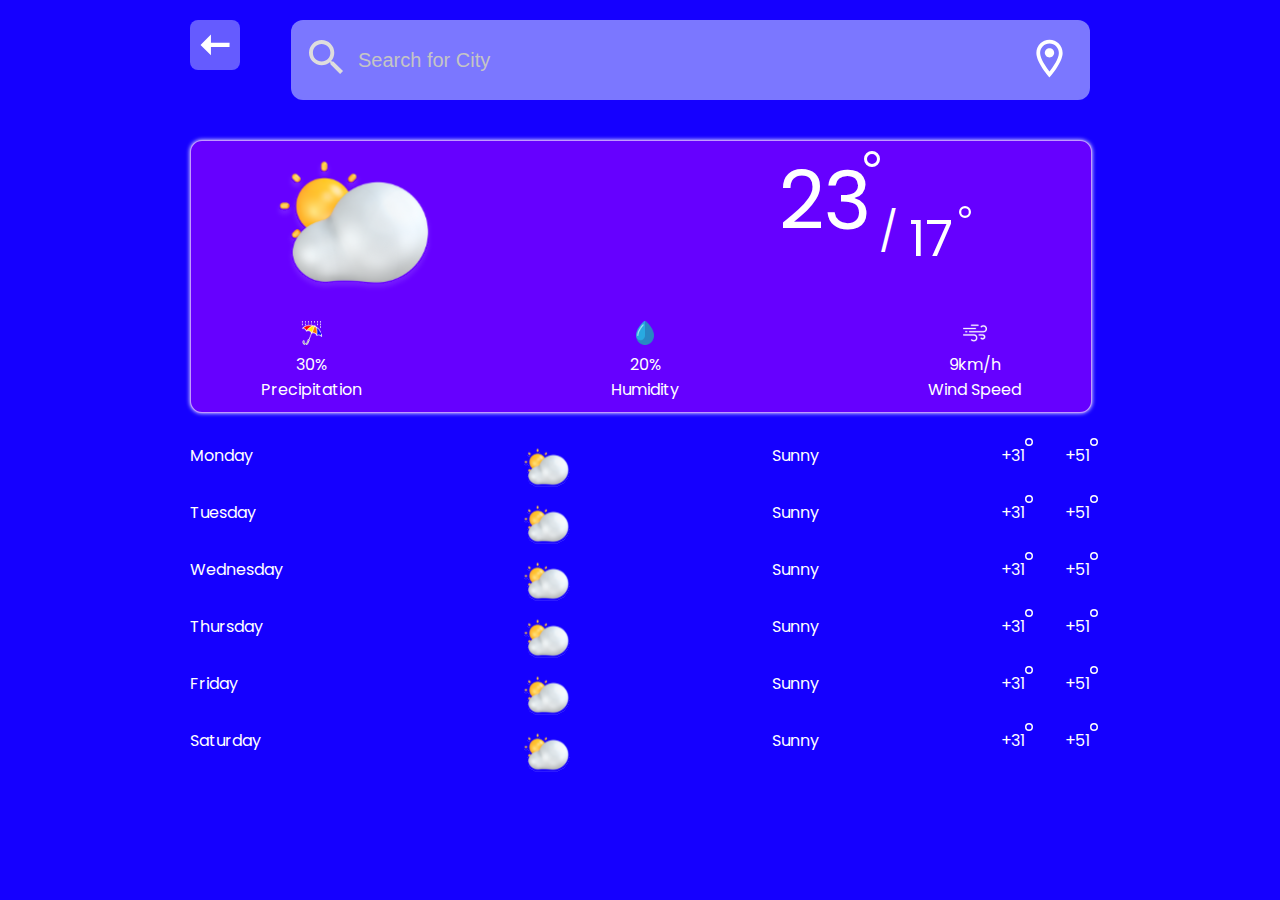
==== rezultat.html @ 94fcc230 "my first commit" ====
<!DOCTYPE html>
<html lang="en">
<head>
    <meta charset="UTF-8">
    <meta http-equiv="X-UA-Compatible" content="IE=edge">
    <meta name="viewport" content="width=device-width, initial-scale=1.0">
    <title>Document</title>
    <link rel="stylesheet" href="rezultat.css">
    <link rel="stylesheet" href="rezultatResponsive.css">
</head>
<body>
    <div class="wrapper-container">
        <div class="wrapper">
            <div class="header-container">

                <a href="search.html">
                    <div class="header-menu">
                        <img src="assets/arrow-left-thin.svg" alt="" class="menu-bar">
                    </div>
                </a>

                <div class="search-input-container">
                  <div class="search-icon">
                      <img class="s-icon" src="assets/Vector.svg" alt="">
                  </div>
  
                  <input placeholder="Search for City" class="search-input" type="text">
                  
                  <div class="gps">
                      <img class="gps-icon" src="assets/Location on.svg" alt="">
                  </div>
              </div>

                

            </div>

            <div class="toliq-malumot-container">
                <div class="icon-search-container">
                    <img src="assets/weatherConditions/cloudy-weather.svg" alt="" class="icon-img">
                    <div class="gradus-toliq">

                        <div class="max-temp">
                            23
                        </div>
                        <img class="ellipse1" src="assets/Ellipse 1.svg" alt="">

                        <div class="slesh">/</div>

                        <div class="min-temp">
                            17
                        </div>
                        <img class="ellipse2" src="assets/Ellipse 1.svg" alt="">
                    </div>
                </div>

                <div class="toliq-malumot">
                  <div class="zonik">
                    <div class="zontik-icon icon-animation">
                      <img src="assets/insurance 1.svg" alt="" />
                    </div>
                    <div class="zontik-text bosim">
                      30% <br />
                      Precipitation
                    </div>
                  </div>
      
                  <div class="zonik">
                    <div class="zontik-icon icon-animation2">
                      <img src="assets/insurance 1 (1).svg" alt="" />
                    </div>
                    <div class="zontik-text namlik">
                      20% <br />
                      Humidity
                    </div>
                  </div>
      
                  <div class="zonik p-none">
                    <div class="zontik-icon icon-animation3">
                      <img src="assets/insurance 1 (2).svg" alt="" />
                    </div>
                    <div class="zontik-text tezlik">
                      9km/h <br />
                      Wind Speed
                    </div>
                  </div>
                </div>
              </div>

              <div class="days-container">
                
                <div class="mon-con">

                  <div class="day-name">
                    Monday
                  </div>
                  
                  <div class="uch">

                    <div class="day-icon">
                      <img src="assets/weatherConditions/cloudy-weather.svg" alt="" class="d-icon">
                    </div>
  
                    <div class="day-desc">
                      Sunny
                    </div>
                  </div>

                  <div class="grd"> 
                    <div class="min-con">
                      <div class="day-temp-min">
                        +31
                      </div>
    
                      <img src="assets/Ellipse 1.svg" alt="" class="temp-el">
                    </div>
  
                    <div class="max-con">
                      <div class="day-temp-max">
                        +51
                      </div>
    
                      <img src="assets/Ellipse 1.svg" alt="" class="temp-ell">
                    </div>
                  </div>

                </div>

                <div class="mon-con">

                  <div class="day-name">
                    Tuesday
                  </div>

                  <div class="uch">
                    
                    <div class="day-icon">
                      <img src="assets/weatherConditions/cloudy-weather.svg" alt="" class="d-icon">
                    </div>
  
                    <div class="day-desc">
                      Sunny
                    </div>
                  </div>

                  <div class="grd"> 
                    <div class="min-con">
                      <div class="day-temp-min">
                        +31
                      </div>
    
                      <img src="assets/Ellipse 1.svg" alt="" class="temp-el">
                    </div>
  
                    <div class="max-con">
                      <div class="day-temp-max">
                        +51
                      </div>
    
                      <img src="assets/Ellipse 1.svg" alt="" class="temp-ell">
                    </div>
                  </div>

                </div>

                <div class="mon-con">

                  <div class="day-name">
                    Wednesday
                  </div>

                  <div class="uch">
  
                    <div class="day-icon">
                      <img src="assets/weatherConditions/cloudy-weather.svg" alt="" class="d-icon">
                    </div>
  
                    <div class="day-desc">
                      Sunny
                    </div>
                  </div>

                  <div class="grd"> 
                    <div class="min-con">
                      <div class="day-temp-min">
                        +31
                      </div>
    
                      <img src="assets/Ellipse 1.svg" alt="" class="temp-el">
                    </div>
  
                    <div class="max-con">
                      <div class="day-temp-max">
                        +51
                      </div>
    
                      <img src="assets/Ellipse 1.svg" alt="" class="temp-ell">
                    </div>
                  </div>

                </div>

                <div class="mon-con">

                  <div class="day-name">
                    Thursday
                  </div>

                  <div class="uch">
                    
                    <div class="day-icon">
                      <img src="assets/weatherConditions/cloudy-weather.svg" alt="" class="d-icon">
                    </div>
  
                    <div class="day-desc">
                      Sunny
                    </div>
                  </div>

                  <div class="grd"> 
                    <div class="min-con">
                      <div class="day-temp-min">
                        +31
                      </div>
    
                      <img src="assets/Ellipse 1.svg" alt="" class="temp-el">
                    </div>
  
                    <div class="max-con">
                      <div class="day-temp-max">
                        +51
                      </div>
    
                      <img src="assets/Ellipse 1.svg" alt="" class="temp-ell">
                    </div>
                  </div>

                </div>

                <div class="mon-con">

                  <div class="day-name">
                    Friday
                  </div>

                  <div class="uch">
  
                    <div class="day-icon">
                      <img src="assets/weatherConditions/cloudy-weather.svg" alt="" class="d-icon">
                    </div>
  
                    <div class="day-desc">
                      Sunny
                    </div>
                  </div>

                  <div class="grd"> 
                    <div class="min-con">
                      <div class="day-temp-min">
                        +31
                      </div>
    
                      <img src="assets/Ellipse 1.svg" alt="" class="temp-el">
                    </div>
  
                    <div class="max-con">
                      <div class="day-temp-max">
                        +51
                      </div>
    
                      <img src="assets/Ellipse 1.svg" alt="" class="temp-ell">
                    </div>
                  </div>

                </div>

                <div class="mon-con">

                  <div class="day-name">
                    Saturday
                  </div>

                  <div class="uch">
                    
                    <div class="day-icon">
                      <img src="assets/weatherConditions/cloudy-weather.svg" alt="" class="d-icon">
                    </div>
  
                    <div class="day-desc">
                      Sunny
                    </div>
                  </div>

                 <div class="grd"> 
                  <div class="min-con">
                    <div class="day-temp-min">
                      +31
                    </div>
  
                    <img src="assets/Ellipse 1.svg" alt="" class="temp-el">
                  </div>

                  <div class="max-con">
                    <div class="day-temp-max">
                      +51
                    </div>
  
                    <img src="assets/Ellipse 1.svg" alt="" class="temp-ell">
                  </div>
                </div>
              </div>

              </div>

        </div>
    </div>
</body>
</html>
---- rezultat.css ----
@import url('https://fonts.googleapis.com/css2?family=Lobster+Two:ital,wght@0,700;1,400&family=Poppins:wght@600&family=Righteous&display=swap');

body{
    margin: 0;
    padding: 0;
    background-color: rgb(21, 0, 255);
    font-family: 'Poppins', sans-serif;
}

.wrapper-container{
    display: flex;
    justify-content: center;
}

.wrapper{
    width: 900px;
}

.header-container{
    display: flex;
    justify-content: space-between;
    margin-top: 20px;
}

.logo{
    font-size: 25px;
    color: white;
}

.header-menu{
    transition: .5s;
    background-color: rgba(240, 248, 255, 0.367);
    width: 50px;
    height: 50px;
    border-radius: 8px;
}

.header-menu:hover{
    transform: scale(1.1);
    border: 2px solid white;
    background-color: rgba(240, 248, 255, 0.515);
    box-shadow: 0 0 4px white;
}

.menu-bar{
    width: 50px;
    height: 50px;
}

.header-restart{
    transition: .5s;
}

.header-restart:hover{
    transform: rotate(90deg);
}


.search-input-container{
    display: flex;
    background-color: rgba(240, 255, 255, 0.467);
    border-radius: 12px;
    justify-content: space-between;
    border: 2px solid rgba(255, 255, 255, 0);
}

.search-input-container:hover{
    border: 2px solid white;
}

input::placeholder{
    color: rgb(197, 197, 197);
}

.s-icon{
    width: 35px;
    height: 35px;
}

.search-icon{
    padding: 18px 10px 12px 16px;
    transition: .5s;
}

.search-icon:hover{
    transform: rotate(90deg);
}


.search-input{
    width: 650px;
    background-color: rgba(240, 255, 255, 0);
    border: 2px solid rgba(255, 255, 255, 0);
    border-radius: 12px;
    font-size: 20px;
    color: white;
}

.search-input:focus{
    outline: none;
    color: white;
}

.gps{
    padding: 14px 16px 10px 15px;
    animation: animation 3s infinite linear alternate;
}

@keyframes animation {
    100%{
        transform: rotateY(360deg);
    }
}

.gps-icon{
    width: 45px;
    height: 45px;
}

.toliq-malumot-container{
    width: 100%;
    margin-top: 40px;
    border: 1px solid rgba(255, 255, 255, 0.597);
    box-shadow: 0 0 4px white;
    background-color: rgb(102, 0, 255);
    border-radius: 12px;
    transition: .5s;
}

.toliq-malumot-container:hover{
    transform: scale(1.1);
    border: 1px solid rgb(255, 255, 255);
}

.toliq-malumot{
    display: flex;
    justify-content: space-between;
    text-align: center;
    color: white;
}

.icon-img{
    width: 170px;
    height: 170px;
}   

.icon-search-container{
    width: 600px;
    margin-left: 80px;
    display: flex;
    justify-content: space-between;
}

.gradus-toliq{
    display: flex;
    position: relative;
}

.max-temp{
    font-size: 80px;
    color: white;
}

.slesh{
    font-size: 40px;
    color: white;
    position: absolute;
    top: 60px;
    left: 100px;
}

.min-temp{
    font-size: 50px;
    color: white;
    position: absolute;
    top: 60px;
    left: 130px;
}

.ellipse1{
    position: absolute;
    left: 85px;
    top: 10px;
}

.ellipse2{
    width: 12px;
    position: absolute;
    left: 180px;
    top: 65px;
}

.zonik{
    padding: 10px 70px;
}

.icon-animation{
    animation: animation 3s infinite linear alternate;
}

@keyframes animation {
    100%{
        transform: rotateY(360deg);
    }
}

.icon-animation2{
    animation: animation2 1s infinite linear alternate;
}

@keyframes animation2 {
    0%{
        transform: translateY(-4px);
    }
    
    100%{
        transform: translateY(6px);
    }
}

.icon-animation3{
    animation: animation3 1s infinite linear alternate;
}

@keyframes animation3 {
    0%{
        transform: translateX(-4px);
    }
    
    100%{
        transform: translateX(6px);
    }
}

.days-container{
    margin-top: 30px;
}

.mon-con{
    display: flex;
    justify-content: space-between;
    color: white;
}

.d-icon{
    width: 50px;
    height: 50px;
}

.min-con{
    position: relative;
}

.temp-el{
    position: absolute;
    top: -5px;
    left: 24px;
    width: 8px;
}

.temp-ell{
    position: absolute;
    margin-top: -30px;
    margin-left: 25px;
    width: 8px;
}

.grd{
    display: flex;
    gap: 40px;
}

.uch{
    display: flex;
    gap: 200px;
}

.day-name{
    width: 150px;
}
---- rezultatResponsive.css ----
/* Planshetlar uchun moslashtiruvchi kod  */
 
 @media screen and (max-width: 999px) and (min-width: 640px){
    .wrapper{
        width: 630px;
    }

    .search-input{
        width: 400px;
    }

    .icon-search-container{
        width: 400px;
    }
}


/* Telefon uchun moslashtiruvchi kod */

@media screen and (max-width: 639px) and (min-width: 320px){
    

    .wrapper{
        width: 315px;
    }

    .search-input{
        width: 100px;
    }

    input::placeholder{
        font-size: 15px;
    }

    .gps-icon{
        width: 30px;
    }

    .s-icon{
        width: 30px;
    }

    .icon-img{
        width: 100px;
        height: 100px;
    }

    .icon-search-container{
        width: 200px;
        margin-left: 0px;
    }

    .p-none{
        display: none;
    }

    .max-temp{
        font-size: 60px;
    }

    .min-temp{
        font-size: 30px;
    }

    .slesh{
        font-size: 30px;
    }
}
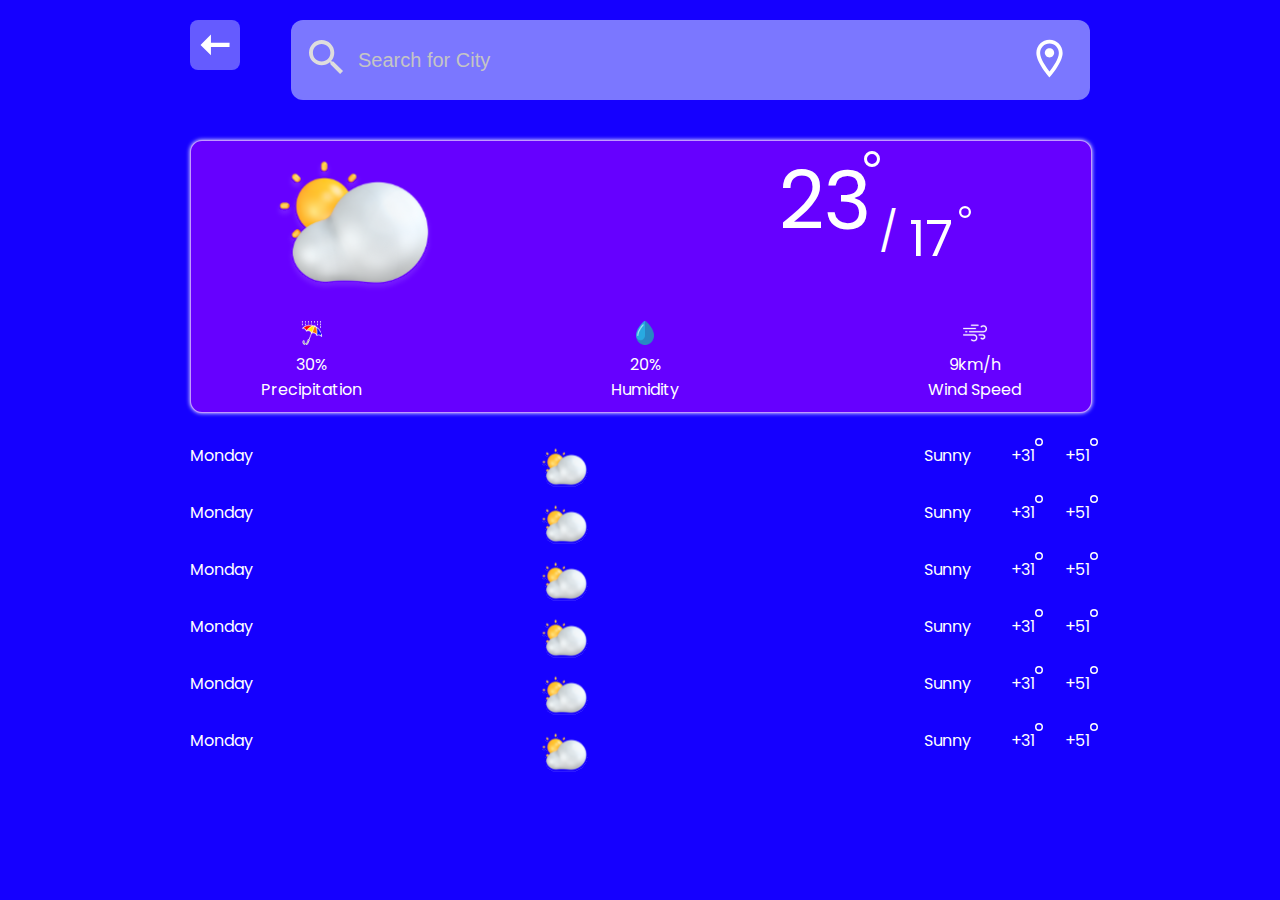
==== commit b47d926c: "my second git commit" ====
--- a/rezultat.html
+++ b/rezultat.html
@@ -90,225 +90,262 @@
               <div class="days-container">
                 
                 <div class="mon-con">
-
-                  <div class="day-name">
-                    Monday
-                  </div>
-                  
-                  <div class="uch">
-
-                    <div class="day-icon">
-                      <img src="assets/weatherConditions/cloudy-weather.svg" alt="" class="d-icon">
-                    </div>
-  
-                    <div class="day-desc">
-                      Sunny
-                    </div>
-                  </div>
-
-                  <div class="grd"> 
-                    <div class="min-con">
-                      <div class="day-temp-min">
-                        +31
-                      </div>
-    
-                      <img src="assets/Ellipse 1.svg" alt="" class="temp-el">
-                    </div>
-  
-                    <div class="max-con">
-                      <div class="day-temp-max">
-                        +51
-                      </div>
-    
-                      <img src="assets/Ellipse 1.svg" alt="" class="temp-ell">
-                    </div>
-                  </div>
-
-                </div>
-
-                <div class="mon-con">
-
-                  <div class="day-name">
-                    Tuesday
-                  </div>
-
-                  <div class="uch">
-                    
-                    <div class="day-icon">
-                      <img src="assets/weatherConditions/cloudy-weather.svg" alt="" class="d-icon">
-                    </div>
-  
-                    <div class="day-desc">
-                      Sunny
-                    </div>
-                  </div>
-
-                  <div class="grd"> 
-                    <div class="min-con">
-                      <div class="day-temp-min">
-                        +31
-                      </div>
-    
-                      <img src="assets/Ellipse 1.svg" alt="" class="temp-el">
-                    </div>
-  
-                    <div class="max-con">
-                      <div class="day-temp-max">
-                        +51
-                      </div>
-    
-                      <img src="assets/Ellipse 1.svg" alt="" class="temp-ell">
-                    </div>
-                  </div>
-
-                </div>
-
-                <div class="mon-con">
-
-                  <div class="day-name">
-                    Wednesday
-                  </div>
-
-                  <div class="uch">
-  
-                    <div class="day-icon">
-                      <img src="assets/weatherConditions/cloudy-weather.svg" alt="" class="d-icon">
-                    </div>
-  
-                    <div class="day-desc">
-                      Sunny
-                    </div>
-                  </div>
-
-                  <div class="grd"> 
-                    <div class="min-con">
-                      <div class="day-temp-min">
-                        +31
-                      </div>
-    
-                      <img src="assets/Ellipse 1.svg" alt="" class="temp-el">
-                    </div>
-  
-                    <div class="max-con">
-                      <div class="day-temp-max">
-                        +51
-                      </div>
-    
-                      <img src="assets/Ellipse 1.svg" alt="" class="temp-ell">
-                    </div>
-                  </div>
-
-                </div>
-
-                <div class="mon-con">
-
-                  <div class="day-name">
-                    Thursday
-                  </div>
-
-                  <div class="uch">
-                    
-                    <div class="day-icon">
-                      <img src="assets/weatherConditions/cloudy-weather.svg" alt="" class="d-icon">
-                    </div>
-  
-                    <div class="day-desc">
-                      Sunny
-                    </div>
-                  </div>
-
-                  <div class="grd"> 
-                    <div class="min-con">
-                      <div class="day-temp-min">
-                        +31
-                      </div>
-    
-                      <img src="assets/Ellipse 1.svg" alt="" class="temp-el">
-                    </div>
-  
-                    <div class="max-con">
-                      <div class="day-temp-max">
-                        +51
-                      </div>
-    
-                      <img src="assets/Ellipse 1.svg" alt="" class="temp-ell">
-                    </div>
-                  </div>
-
-                </div>
-
-                <div class="mon-con">
-
-                  <div class="day-name">
-                    Friday
-                  </div>
-
-                  <div class="uch">
-  
-                    <div class="day-icon">
-                      <img src="assets/weatherConditions/cloudy-weather.svg" alt="" class="d-icon">
-                    </div>
-  
-                    <div class="day-desc">
-                      Sunny
-                    </div>
-                  </div>
-
-                  <div class="grd"> 
-                    <div class="min-con">
-                      <div class="day-temp-min">
-                        +31
-                      </div>
-    
-                      <img src="assets/Ellipse 1.svg" alt="" class="temp-el">
-                    </div>
-  
-                    <div class="max-con">
-                      <div class="day-temp-max">
-                        +51
-                      </div>
-    
-                      <img src="assets/Ellipse 1.svg" alt="" class="temp-ell">
-                    </div>
-                  </div>
-
-                </div>
-
-                <div class="mon-con">
-
-                  <div class="day-name">
-                    Saturday
-                  </div>
-
-                  <div class="uch">
-                    
-                    <div class="day-icon">
-                      <img src="assets/weatherConditions/cloudy-weather.svg" alt="" class="d-icon">
-                    </div>
-  
-                    <div class="day-desc">
-                      Sunny
-                    </div>
-                  </div>
-
-                 <div class="grd"> 
-                  <div class="min-con">
-                    <div class="day-temp-min">
-                      +31
-                    </div>
-  
-                    <img src="assets/Ellipse 1.svg" alt="" class="temp-el">
-                  </div>
-
-                  <div class="max-con">
-                    <div class="day-temp-max">
-                      +51
-                    </div>
-  
-                    <img src="assets/Ellipse 1.svg" alt="" class="temp-ell">
-                  </div>
-                </div>
-              </div>
+                  
+                  <div class="uch">
+
+                    <div class="day-name">
+                      Monday
+                    </div>
+
+                    <div class="day-icon">
+                      <img src="assets/weatherConditions/cloudy-weather.svg" alt="" class="d-icon">
+                    </div>
+  
+                    
+                  </div>
+
+                  <div class="grd"> 
+
+                    <div class="day-desc">
+                      Sunny
+                    </div>
+
+                    <div class="ikki-temp">
+                      <div class="min-con">
+                        <div class="day-temp-min">
+                          +31
+                        </div>
+      
+                        <img src="assets/Ellipse 1.svg" alt="" class="temp-el">
+                      </div>
+    
+                      <div class="max-con">
+                        <div class="day-temp-max">
+                          +51
+                        </div>
+      
+                        <img src="assets/Ellipse 1.svg" alt="" class="temp-ell">
+                      </div>
+                    </div>
+
+                  </div>
+
+                </div>
+
+                <div class="mon-con">
+                  
+                  <div class="uch">
+
+                    <div class="day-name">
+                      Monday
+                    </div>
+
+                    <div class="day-icon">
+                      <img src="assets/weatherConditions/cloudy-weather.svg" alt="" class="d-icon">
+                    </div>
+  
+                    
+                  </div>
+
+                  <div class="grd"> 
+
+                    <div class="day-desc">
+                      Sunny
+                    </div>
+
+                    <div class="ikki-temp">
+                      <div class="min-con">
+                        <div class="day-temp-min">
+                          +31
+                        </div>
+      
+                        <img src="assets/Ellipse 1.svg" alt="" class="temp-el">
+                      </div>
+    
+                      <div class="max-con">
+                        <div class="day-temp-max">
+                          +51
+                        </div>
+      
+                        <img src="assets/Ellipse 1.svg" alt="" class="temp-ell">
+                      </div>
+                    </div>
+
+                  </div>
+
+                </div>
+
+                <div class="mon-con">
+                  
+                  <div class="uch">
+
+                    <div class="day-name">
+                      Monday
+                    </div>
+
+                    <div class="day-icon">
+                      <img src="assets/weatherConditions/cloudy-weather.svg" alt="" class="d-icon">
+                    </div>
+  
+                    
+                  </div>
+
+                  <div class="grd"> 
+
+                    <div class="day-desc">
+                      Sunny
+                    </div>
+
+                    <div class="ikki-temp">
+                      <div class="min-con">
+                        <div class="day-temp-min">
+                          +31
+                        </div>
+      
+                        <img src="assets/Ellipse 1.svg" alt="" class="temp-el">
+                      </div>
+    
+                      <div class="max-con">
+                        <div class="day-temp-max">
+                          +51
+                        </div>
+      
+                        <img src="assets/Ellipse 1.svg" alt="" class="temp-ell">
+                      </div>
+                    </div>
+
+                  </div>
+
+                </div>
+
+                <div class="mon-con">
+                  
+                  <div class="uch">
+
+                    <div class="day-name">
+                      Monday
+                    </div>
+
+                    <div class="day-icon">
+                      <img src="assets/weatherConditions/cloudy-weather.svg" alt="" class="d-icon">
+                    </div>
+  
+                    
+                  </div>
+
+                  <div class="grd"> 
+
+                    <div class="day-desc">
+                      Sunny
+                    </div>
+
+                    <div class="ikki-temp">
+                      <div class="min-con">
+                        <div class="day-temp-min">
+                          +31
+                        </div>
+      
+                        <img src="assets/Ellipse 1.svg" alt="" class="temp-el">
+                      </div>
+    
+                      <div class="max-con">
+                        <div class="day-temp-max">
+                          +51
+                        </div>
+      
+                        <img src="assets/Ellipse 1.svg" alt="" class="temp-ell">
+                      </div>
+                    </div>
+
+                  </div>
+
+                </div>
+
+                <div class="mon-con">
+                  
+                  <div class="uch">
+
+                    <div class="day-name">
+                      Monday
+                    </div>
+
+                    <div class="day-icon">
+                      <img src="assets/weatherConditions/cloudy-weather.svg" alt="" class="d-icon">
+                    </div>
+  
+                    
+                  </div>
+
+                  <div class="grd"> 
+
+                    <div class="day-desc">
+                      Sunny
+                    </div>
+
+                    <div class="ikki-temp">
+                      <div class="min-con">
+                        <div class="day-temp-min">
+                          +31
+                        </div>
+      
+                        <img src="assets/Ellipse 1.svg" alt="" class="temp-el">
+                      </div>
+    
+                      <div class="max-con">
+                        <div class="day-temp-max">
+                          +51
+                        </div>
+      
+                        <img src="assets/Ellipse 1.svg" alt="" class="temp-ell">
+                      </div>
+                    </div>
+
+                  </div>
+
+                </div>
+
+                <div class="mon-con">
+                  
+                  <div class="uch">
+
+                    <div class="day-name">
+                      Monday
+                    </div>
+
+                    <div class="day-icon">
+                      <img src="assets/weatherConditions/cloudy-weather.svg" alt="" class="d-icon">
+                    </div>
+  
+                    
+                  </div>
+
+                  <div class="grd"> 
+
+                    <div class="day-desc">
+                      Sunny
+                    </div>
+
+                    <div class="ikki-temp">
+                      <div class="min-con">
+                        <div class="day-temp-min">
+                          +31
+                        </div>
+      
+                        <img src="assets/Ellipse 1.svg" alt="" class="temp-el">
+                      </div>
+    
+                      <div class="max-con">
+                        <div class="day-temp-max">
+                          +51
+                        </div>
+      
+                        <img src="assets/Ellipse 1.svg" alt="" class="temp-ell">
+                      </div>
+                    </div>
+
+                  </div>
+
+                </div>
 
               </div>
 
--- a/rezultat.css
+++ b/rezultat.css
@@ -265,6 +265,11 @@
     width: 8px;
 }
 
+.ikki-temp{
+    display: flex;
+    gap: 30px;
+}
+
 .grd{
     display: flex;
     gap: 40px;
--- a/rezultatResponsive.css
+++ b/rezultatResponsive.css
@@ -41,8 +41,9 @@
     }
 
     .icon-img{
-        width: 100px;
-        height: 100px;
+        width: 80px;
+        height: 80px;
+        padding: 0 15px;
     }
 
     .icon-search-container{
@@ -55,14 +56,52 @@
     }
 
     .max-temp{
-        font-size: 60px;
+        font-size: 50px;
     }
 
     .min-temp{
         font-size: 30px;
+        position: absolute;
+        top: 40px;
+        left: 100px;
     }
 
     .slesh{
-        font-size: 30px;
+        font-size: 35px;
+        position: absolute;
+        top: 30px;
+        left: 70px;
+        transform: rotate(15deg);
+    }
+
+    .ellipse1{
+        position: absolute;
+        left: 60px;
+        top: 10px;
+    }
+    
+    .ellipse2{
+        width: 12px;
+        position: absolute;
+        left: 135px;
+        top: 50px;
+    }
+
+    .zonik{
+        padding: 10px 15px;
+    }
+
+    .grd{
+        display: block;
+    }
+
+    .uch{
+        display: block;
+    }
+
+    .ikki-temp{
+        display: flex;
+        margin-top: 10px;
+        gap: 12px;
     }
 }